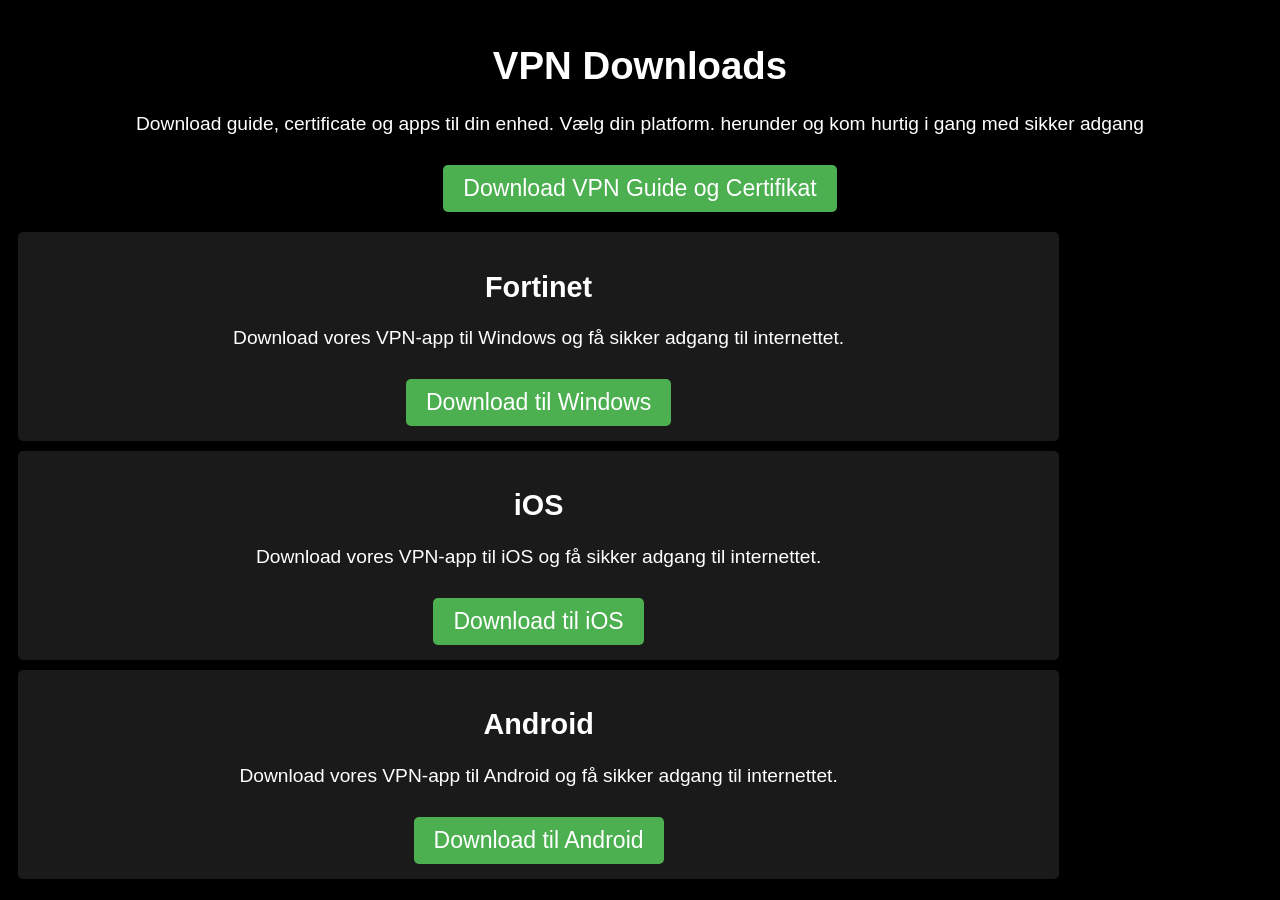
==== index.html @ e523640d "Working V1 Alt fungere som det skal til IOS, Android og Windows. Leder efter en ARM-Processer versio" ====
<!DOCTYPE html>
<html lang="en">
<head>
    <meta charset="UTF-8">
    <meta name="viewport" content="width=device-width, initial-scale=1.0">
    <title>Document</title>
</head>

<link rel="stylesheet" href="style.css">


<body style="background-color:black">
    <div class="Title">
        <div class="header">
            <h1>VPN Downloads</h1>
        </div>

        <div class="sub-header">
            <p>Download guide, certificate og apps til din enhed. Vælg din platform. herunder og kom hurtig i gang med sikker adgang</p>
            <a href="http://vpn/VPNGUIDEFORTICLIENT.pdf" class="download-button">Download VPN Guide og Certifikat</a>

        </div>
    </div>

    <section class="main-content">
        <!-- Content for the main section -->
         <div class="platform-card">
            <h2>Fortinet</h2>
            <p>Download vores VPN-app til Windows og få sikker adgang til internettet.</p>
            <a href="http://vpn/fortinet.zip" class="download-button">Download til Windows</a>
         </div>

         <div class="platform-card">
            <h2>iOS</h2>
            <p>Download vores VPN-app til iOS og få sikker adgang til internettet.</p>
            <a href="http://vpn/ios%20qr.png" class="download-button">Download til iOS</a>
         </div>

         <div class="platform-card">
            <h2>Android</h2>
            <p>Download vores VPN-app til Android og få sikker adgang til internettet.</p>
            <a href="http://vpn/android.png" class="download-button">Download til Android</a>
         </div>
    </section>
</body>
</html>
---- style.css ----
.Title {
    color: white;
    padding: 10px;
    text-align: center;
    font-size: larger;
    font-family: Arial, Helvetica, sans-serif;
}

.platform-card {
    background-color: #1a1a1a;
    border-radius: 5px;
    padding: 15px;
    margin: 10px;
    color: white;
    text-align: center;
    font-size: larger;
    font-family: Arial, Helvetica, sans-serif;
    box-shadow: 0 4px 8px 0 rgba(0, 0, 0, 0.2);
    transition: 0.3s;
    width: 80%;
}
.download-button {
    background-color: #4CAF50;
    color: white;
    padding: 10px 20px;
    text-align: center;
    text-decoration: none;
    display: inline-block;
    font-size: larger;
    margin-top: 10px;
    border-radius: 5px;
}
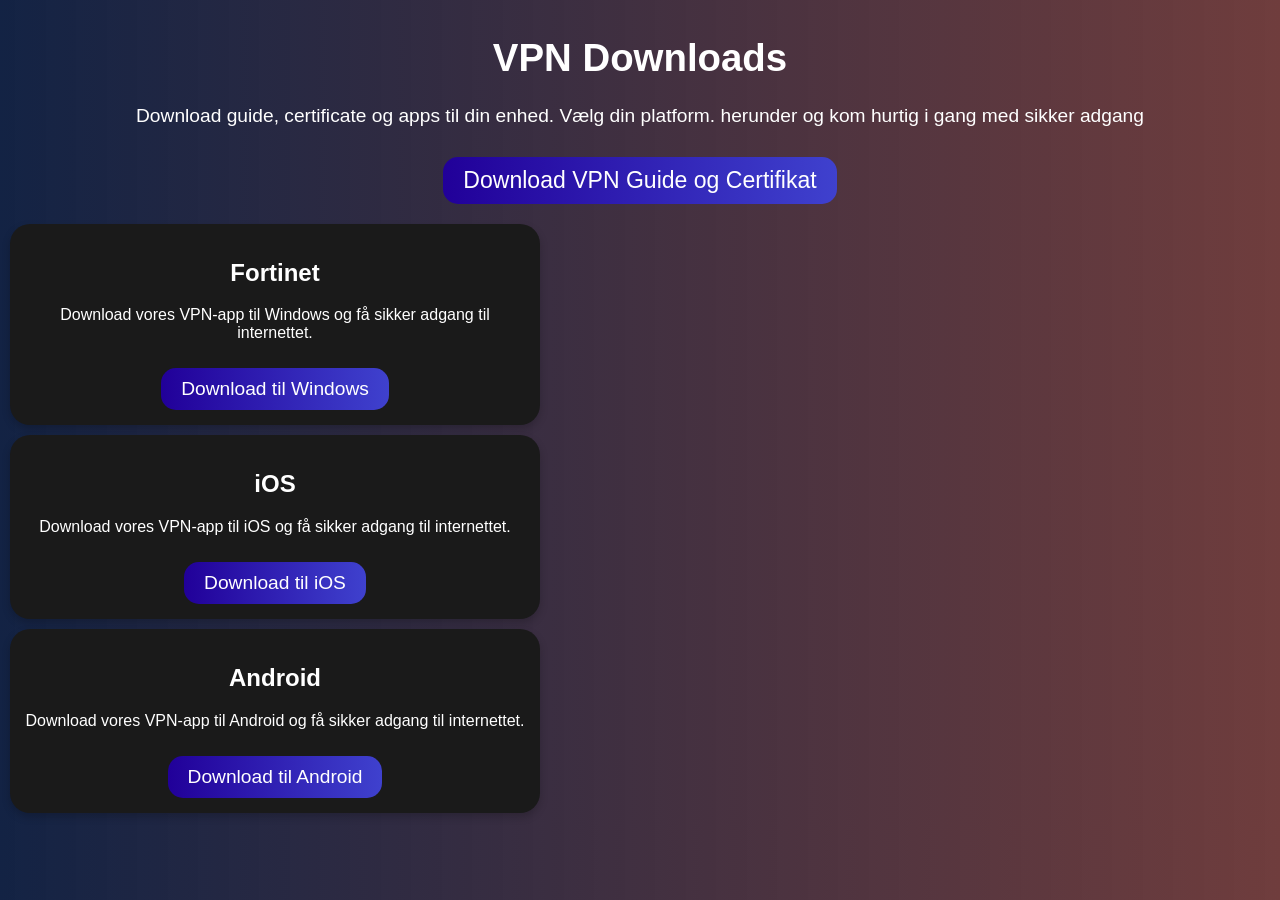
==== commit 45d27da5: "basic styling a few gradients have been added to several items, such as the buttons and background. " ====
--- a/index.html
+++ b/index.html
@@ -9,7 +9,7 @@
 <link rel="stylesheet" href="style.css">
 
 
-<body style="background-color:black">
+<body class="body">
     <div class="Title">
         <div class="header">
             <h1>VPN Downloads</h1>
--- a/style.css
+++ b/style.css
@@ -1,3 +1,10 @@
+.body {
+    background: linear-gradient(to right, #001135ec, #420000c2);
+    margin: 0;
+    padding: 0;
+    font-family: Arial, Helvetica, sans-serif;
+}
+
 .Title {
     color: white;
     padding: 10px;
@@ -8,19 +15,22 @@
 
 .platform-card {
     background-color: #1a1a1a;
-    border-radius: 5px;
+    border-radius: 20px;
+    box-shadow: 0 4px 8px 0 rgba(0, 0, 0, 0.2);
+    transition: 0.4s;
     padding: 15px;
     margin: 10px;
     color: white;
     text-align: center;
-    font-size: larger;
+    font-size: medium;
     font-family: Arial, Helvetica, sans-serif;
-    box-shadow: 0 4px 8px 0 rgba(0, 0, 0, 0.2);
-    transition: 0.3s;
-    width: 80%;
+    inline-size: 500px;
 }
+
+
+
 .download-button {
-    background-color: #4CAF50;
+    background-image: linear-gradient(to right, rgb(33, 0, 153) , rgb(63, 65, 206));
     color: white;
     padding: 10px 20px;
     text-align: center;
@@ -28,5 +38,6 @@
     display: inline-block;
     font-size: larger;
     margin-top: 10px;
-    border-radius: 5px;
-}+    border-radius: 15px;
+}
+
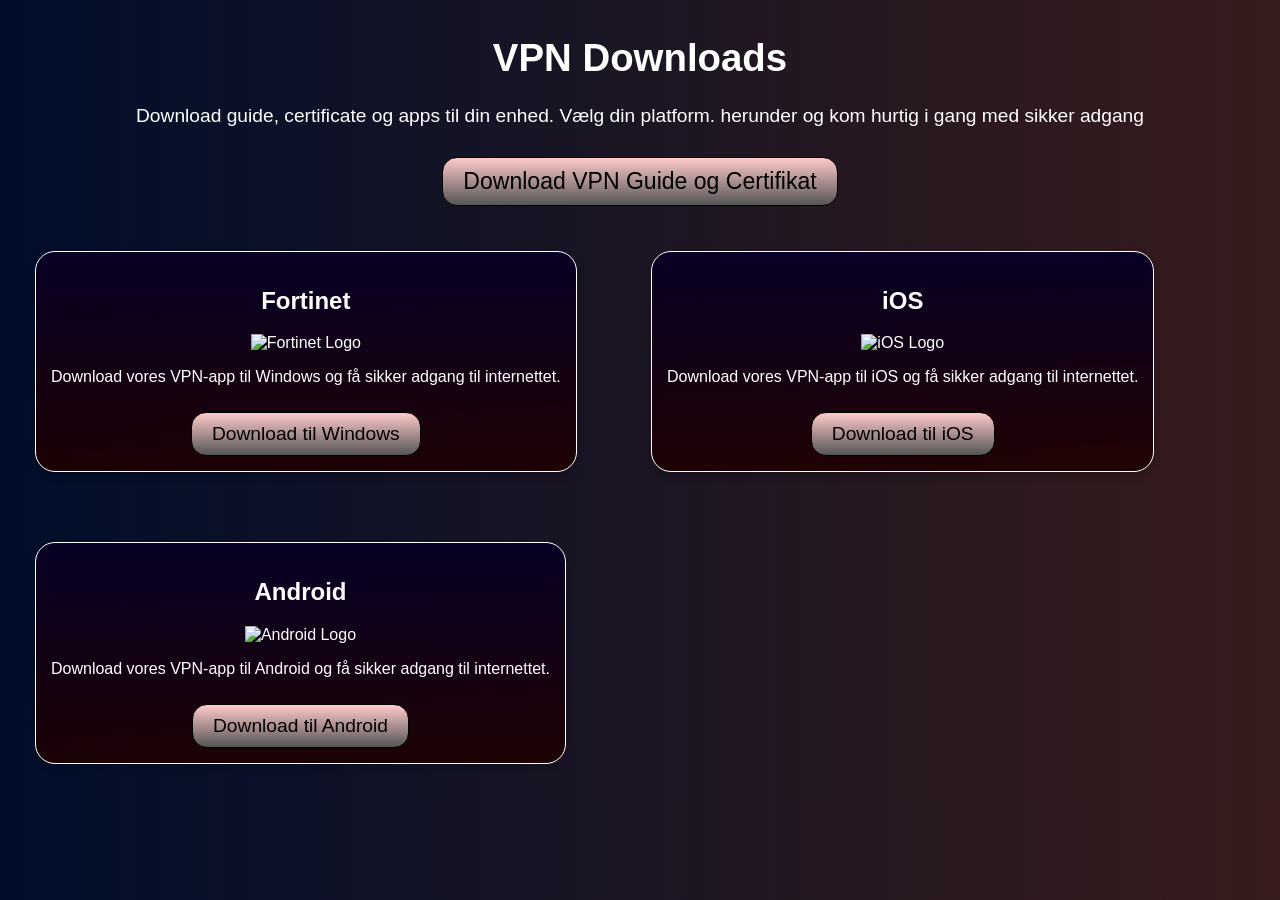
==== commit fc6905bb: "Styling update Logos added, Cards are fixed to center via Margin." ====
--- a/index.html
+++ b/index.html
@@ -26,18 +26,21 @@
         <!-- Content for the main section -->
          <div class="platform-card">
             <h2>Fortinet</h2>
+            <img class src="https://clipground.com/images/fortinet-png-9.png" alt="Fortinet Logo" width="570" height="105">
             <p>Download vores VPN-app til Windows og få sikker adgang til internettet.</p>
             <a href="http://vpn/fortinet.zip" class="download-button">Download til Windows</a>
          </div>
 
          <div class="platform-card">
             <h2>iOS</h2>
+            <img src="https://img.icons8.com/ios_filled/512/FFFFFF/mac-os.png" alt="iOS Logo" width="100" height="105">
             <p>Download vores VPN-app til iOS og få sikker adgang til internettet.</p>
             <a href="http://vpn/ios%20qr.png" class="download-button">Download til iOS</a>
          </div>
 
          <div class="platform-card">
             <h2>Android</h2>
+            <img src="https://img.icons8.com/ios-filled/512/FFFFFF/android-os.png" alt="Android Logo" width="100" height="105">
             <p>Download vores VPN-app til Android og få sikker adgang til internettet.</p>
             <a href="http://vpn/android.png" class="download-button">Download til Android</a>
          </div>
--- a/style.css
+++ b/style.css
@@ -1,5 +1,5 @@
 .body {
-    background: linear-gradient(to right, #001135ec, #420000c2);
+    background: linear-gradient(to right, #000e2b, #1f0000e3);
     margin: 0;
     padding: 0;
     font-family: Arial, Helvetica, sans-serif;
@@ -14,24 +14,26 @@
 }
 
 .platform-card {
-    background-color: #1a1a1a;
+    display: inline-block;
+    background-image: linear-gradient(to bottom, rgb(8, 0, 37) ,#1f0000e3);
+    border: white solid 1px;
     border-radius: 20px;
     box-shadow: 0 4px 8px 0 rgba(0, 0, 0, 0.2);
     transition: 0.4s;
     padding: 15px;
-    margin: 10px;
+    margin: 35px;
     color: white;
     text-align: center;
     font-size: medium;
     font-family: Arial, Helvetica, sans-serif;
-    inline-size: 500px;
 }
 
 
 
 .download-button {
-    background-image: linear-gradient(to right, rgb(33, 0, 153) , rgb(63, 65, 206));
-    color: white;
+    background-image: linear-gradient(to bottom, rgb(255, 202, 202) , rgb(85, 85, 85));
+    border: black solid 1px;
+    color: rgb(0, 0, 0);
     padding: 10px 20px;
     text-align: center;
     text-decoration: none;
@@ -39,5 +41,11 @@
     font-size: larger;
     margin-top: 10px;
     border-radius: 15px;
+    transition-duration: 0.4s;
 }
 
+.download-button:hover {
+  background-color: #4CAF50; /* Green */
+  color: white;
+}
+
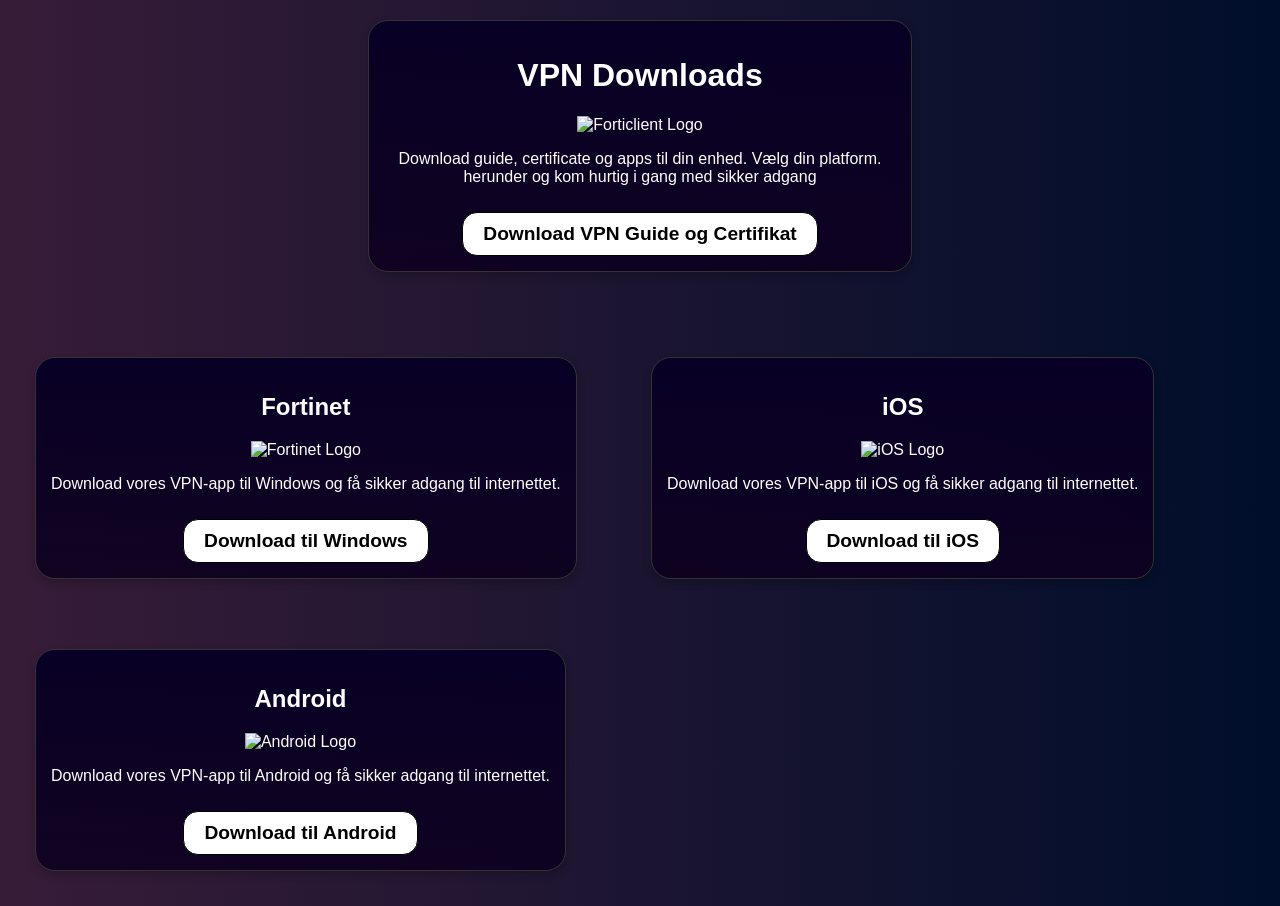
==== commit 3941f525: "Scripting Adding a scripting file via Python." ====
--- a/index.html
+++ b/index.html
@@ -8,7 +8,6 @@
 
 <link rel="stylesheet" href="style.css">
 
-
 <body class="body">
     <div class="Title">
         <div class="header">
@@ -16,10 +15,15 @@
         </div>
 
         <div class="sub-header">
+            <img src="https://play-lh.googleusercontent.com/MDDH7WLlwds0bkr-fLZKQ751gWGxbpuAtJGk5TRLFkHYr2rWM_hKHWHPhzVfgQ35YlhM" alt="Forticlient Logo" width="200" height="200">
             <p>Download guide, certificate og apps til din enhed. Vælg din platform. herunder og kom hurtig i gang med sikker adgang</p>
             <a href="http://vpn/VPNGUIDEFORTICLIENT.pdf" class="download-button">Download VPN Guide og Certifikat</a>
 
         </div>
+    </div>
+
+    <div class="Admin-Login">
+
     </div>
 
     <section class="main-content">
--- a/style.css
+++ b/style.css
@@ -1,22 +1,30 @@
 .body {
-    background: linear-gradient(to right, #000e2b, #1f0000e3);
+    background: linear-gradient(to left, #000e2b, #1e001fe3);
     margin: 0;
     padding: 0;
     font-family: Arial, Helvetica, sans-serif;
 }
 
 .Title {
+    margin: 20px auto 50px auto;
+    width: 40%;
+    height: flex;
+    background-image: linear-gradient(to bottom, #080025 ,#0d001fe3);
+    border: #333333 solid 1px;
+    border-radius: 20px;
+    box-shadow: 0 4px 8px 0 rgba(0, 0, 0, 0.2);
+    transition: 0.4s;
+    padding: 15px;
     color: white;
-    padding: 10px;
     text-align: center;
-    font-size: larger;
+    font-size: medium;
     font-family: Arial, Helvetica, sans-serif;
 }
 
 .platform-card {
     display: inline-block;
-    background-image: linear-gradient(to bottom, rgb(8, 0, 37) ,#1f0000e3);
-    border: white solid 1px;
+    background-image: linear-gradient(to bottom,#080025 ,#0d001fe3);
+    border: #333333 solid 1px;
     border-radius: 20px;
     box-shadow: 0 4px 8px 0 rgba(0, 0, 0, 0.2);
     transition: 0.4s;
@@ -28,10 +36,8 @@
     font-family: Arial, Helvetica, sans-serif;
 }
 
-
-
 .download-button {
-    background-image: linear-gradient(to bottom, rgb(255, 202, 202) , rgb(85, 85, 85));
+    background-color: white;
     border: black solid 1px;
     color: rgb(0, 0, 0);
     padding: 10px 20px;
@@ -39,13 +45,8 @@
     text-decoration: none;
     display: inline-block;
     font-size: larger;
+    font-weight: bold;
     margin-top: 10px;
     border-radius: 15px;
     transition-duration: 0.4s;
-}
-
-.download-button:hover {
-  background-color: #4CAF50; /* Green */
-  color: white;
-}
-
+}
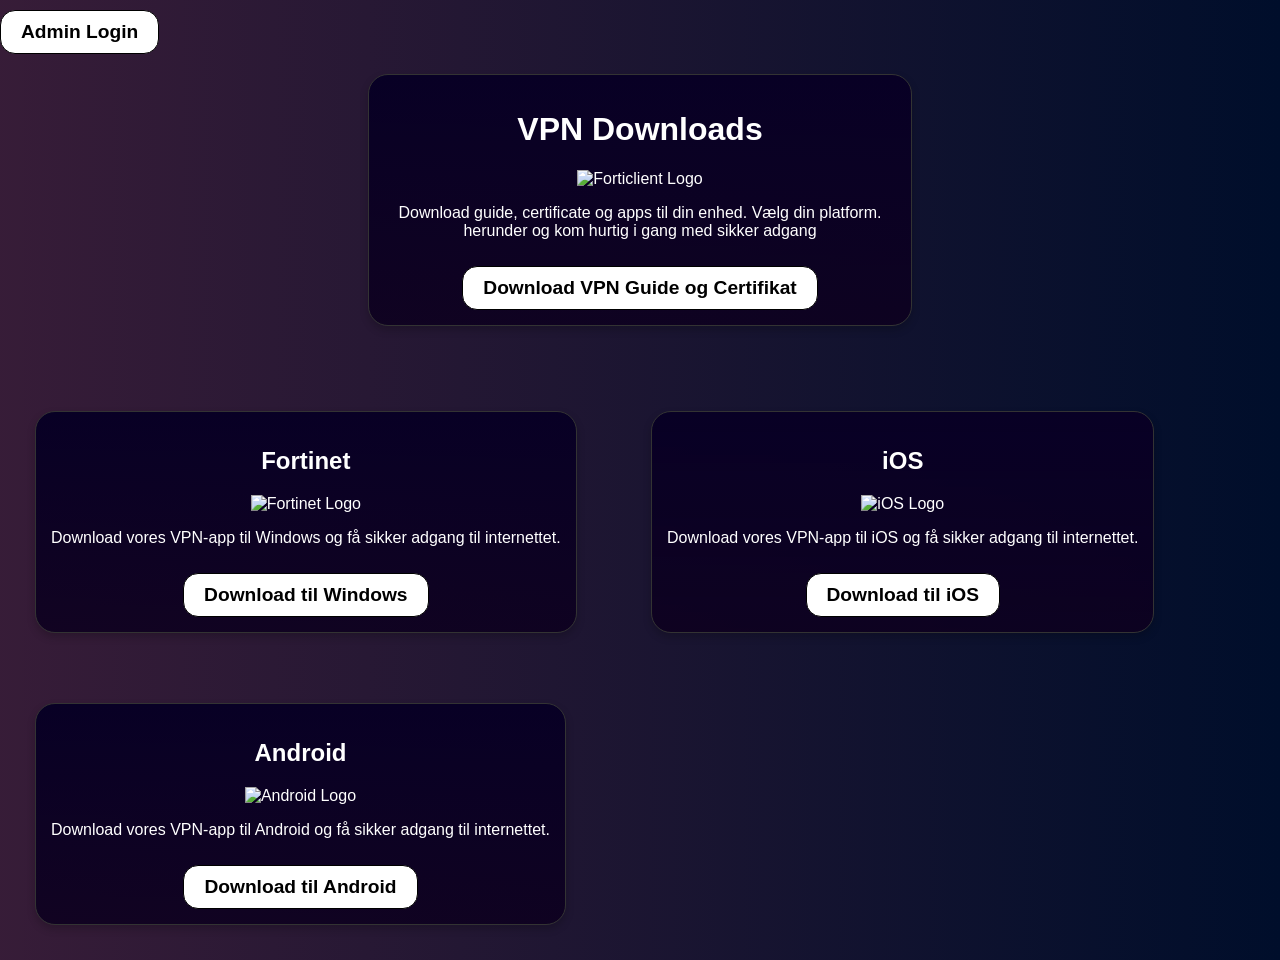
==== commit c579ba68: "Styling update on verification.html final styling has been put in place for now. Primary focus is on" ====
--- a/index.html
+++ b/index.html
@@ -1,14 +1,20 @@
 <!DOCTYPE html>
 <html lang="en">
-<head>
-    <meta charset="UTF-8">
-    <meta name="viewport" content="width=device-width, initial-scale=1.0">
-    <title>Document</title>
-</head>
+    <head>
+        <meta charset="UTF-8">
+        <meta name="viewport" content="width=device-width, initial-scale=1.0">
+        <title>Document</title>
+    </head>
+    
+    <link rel="stylesheet" href="style.css">
+    <link rel="script" href="script.py">
+    
+    <body class="body">
+    
+    <div class="Admin-Login">
+        <a href="verification.html" class="admin-login-button">Admin Login</a>
+    </div>
 
-<link rel="stylesheet" href="style.css">
-
-<body class="body">
     <div class="Title">
         <div class="header">
             <h1>VPN Downloads</h1>
@@ -22,9 +28,6 @@
         </div>
     </div>
 
-    <div class="Admin-Login">
-
-    </div>
 
     <section class="main-content">
         <!-- Content for the main section -->
--- a/style.css
+++ b/style.css
@@ -3,6 +3,21 @@
     margin: 0;
     padding: 0;
     font-family: Arial, Helvetica, sans-serif;
+}
+
+.admin-login-button {
+    background-color: white;
+    border: black solid 1px;
+    color: rgb(0, 0, 0);
+    padding: 10px 20px;
+    text-align: center;
+    text-decoration: none;
+    display: inline-block;
+    font-size: larger;
+    font-weight: bold;
+    margin-top: 10px;
+    border-radius: 15px;
+    transition-duration: 0.4s;
 }
 
 .Title {
@@ -36,6 +51,66 @@
     font-family: Arial, Helvetica, sans-serif;
 }
 
+.login-container {
+    display: flex;
+    justify-content: center;
+    align-items: center;
+    height: 100vh;
+}
+
+.login-container {
+    display: flex;
+    justify-content: center;
+    align-items: center;
+    height: 100vh;
+    font-family: Arial, Helvetica, sans-serif;
+}
+
+.passcode {
+    border: black solid 1px;
+    color: rgb(0, 0, 0);
+    padding: 10px 20px;
+    text-align: center;
+    text-decoration: none;
+    display: inline-block;
+    font-size: larger;
+    font-weight: bold;
+    margin-top: 10px;
+    border-radius: 15px;
+    transition-duration: 0.4s;
+
+}
+
+.return-button {
+    background-color: white;
+    border: black solid 1px;
+    color: rgb(0, 0, 0);
+    padding: 10px 20px;
+    text-align: center;
+    text-decoration: none;
+    display: inline-block;
+    font-size: larger;
+    font-weight: bold;
+    margin-top: 10px;
+    border-radius: 15px;
+    transition-duration: 0.4s;
+}
+
+.login-button {
+    background-color: white;
+    border: black solid 1px;
+    color: rgb(0, 0, 0);
+    padding: 10px 20px;
+    text-align: center;
+    text-decoration: none;
+    display: inline-block;
+    font-size: larger;
+    font-weight: bold;
+    margin-top: 10px;
+    border-radius: 15px;
+    transition-duration: 0.4s;
+}
+
 .download-button {
     background-color: white;
     border: black solid 1px;
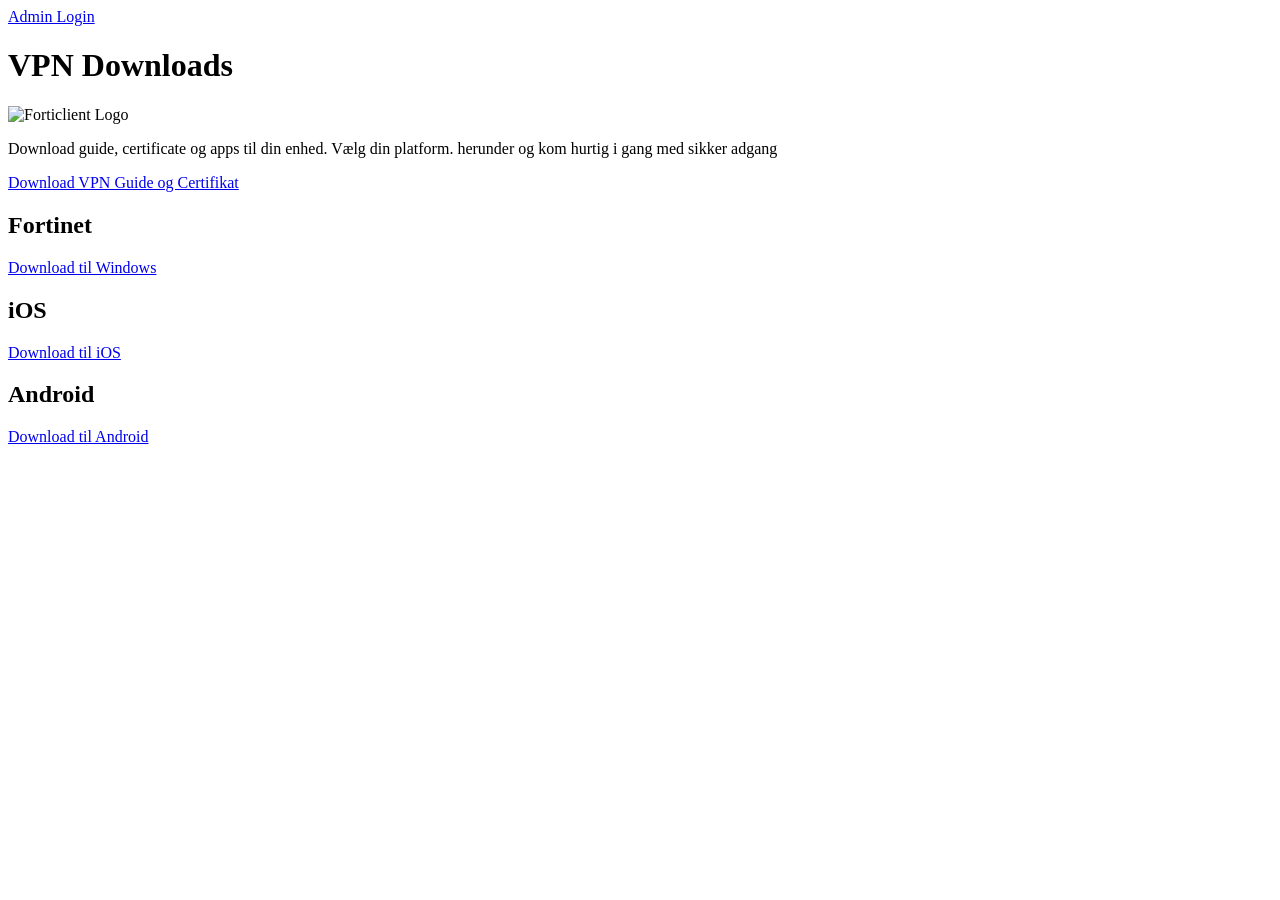
==== commit c4d85203: "Admin Fixed Admin rights have been gained so project continues. Styling is being reworked from the g" ====
--- a/index.html
+++ b/index.html
@@ -33,22 +33,16 @@
         <!-- Content for the main section -->
          <div class="platform-card">
             <h2>Fortinet</h2>
-            <img class src="https://clipground.com/images/fortinet-png-9.png" alt="Fortinet Logo" width="570" height="105">
-            <p>Download vores VPN-app til Windows og få sikker adgang til internettet.</p>
             <a href="http://vpn/fortinet.zip" class="download-button">Download til Windows</a>
          </div>
 
          <div class="platform-card">
             <h2>iOS</h2>
-            <img src="https://img.icons8.com/ios_filled/512/FFFFFF/mac-os.png" alt="iOS Logo" width="100" height="105">
-            <p>Download vores VPN-app til iOS og få sikker adgang til internettet.</p>
             <a href="http://vpn/ios%20qr.png" class="download-button">Download til iOS</a>
          </div>
 
          <div class="platform-card">
             <h2>Android</h2>
-            <img src="https://img.icons8.com/ios-filled/512/FFFFFF/android-os.png" alt="Android Logo" width="100" height="105">
-            <p>Download vores VPN-app til Android og få sikker adgang til internettet.</p>
             <a href="http://vpn/android.png" class="download-button">Download til Android</a>
          </div>
     </section>
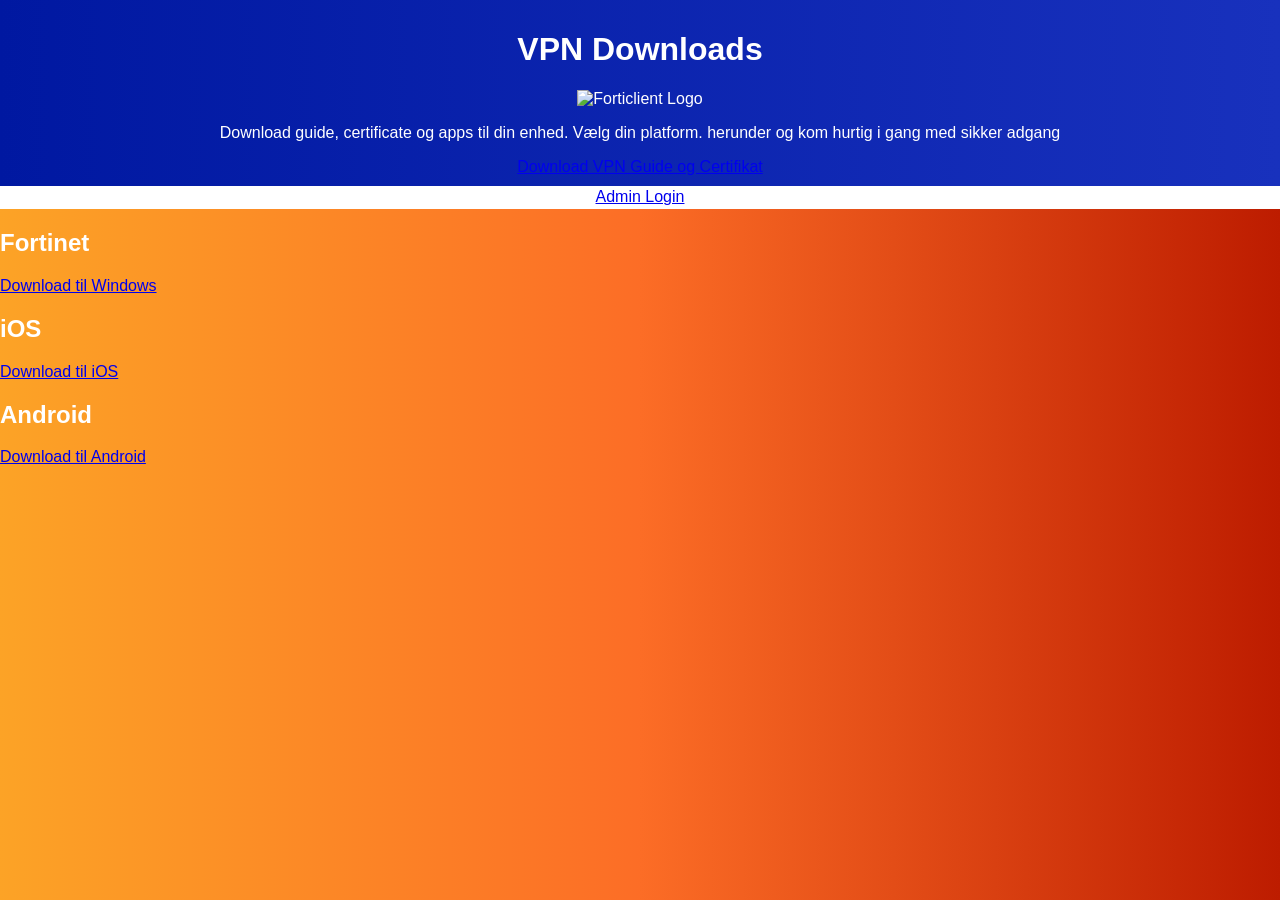
==== commit b6a6300e: "styling" ====
--- a/index.html
+++ b/index.html
@@ -10,23 +10,22 @@
     <link rel="script" href="script.py">
     
     <body class="body">
+        <div class="Title">
+            <div class="header">
+                <h1>VPN Downloads</h1>
+            </div>
     
+            <div class="sub-header">
+                <img src="https://play-lh.googleusercontent.com/MDDH7WLlwds0bkr-fLZKQ751gWGxbpuAtJGk5TRLFkHYr2rWM_hKHWHPhzVfgQ35YlhM" alt="Forticlient Logo" width="100" height="100">
+                <p>Download guide, certificate og apps til din enhed. Vælg din platform. herunder og kom hurtig i gang med sikker adgang</p>
+                <a href="http://vpn/VPNGUIDEFORTICLIENT.pdf" class="download-button">Download VPN Guide og Certifikat</a>
+    
+            </div>
+        </div>
     <div class="Admin-Login">
         <a href="verification.html" class="admin-login-button">Admin Login</a>
     </div>
 
-    <div class="Title">
-        <div class="header">
-            <h1>VPN Downloads</h1>
-        </div>
-
-        <div class="sub-header">
-            <img src="https://play-lh.googleusercontent.com/MDDH7WLlwds0bkr-fLZKQ751gWGxbpuAtJGk5TRLFkHYr2rWM_hKHWHPhzVfgQ35YlhM" alt="Forticlient Logo" width="200" height="200">
-            <p>Download guide, certificate og apps til din enhed. Vælg din platform. herunder og kom hurtig i gang med sikker adgang</p>
-            <a href="http://vpn/VPNGUIDEFORTICLIENT.pdf" class="download-button">Download VPN Guide og Certifikat</a>
-
-        </div>
-    </div>
 
 
     <section class="main-content">
--- a/style.css
+++ b/style.css
@@ -0,0 +1,23 @@
+.Title {
+    text-align: center;
+    background: linear-gradient(to right, #0018a1, #1831bd);
+    padding: 10px;
+}
+.body {
+    background: linear-gradient(to left, #bd1c00, rgb(252, 109, 38), rgb(252, 163, 38));
+    font-family: Verdana, Geneva, Tahoma, sans-serif;
+    color: white;;
+    margin: 0;
+    padding: 0;
+    align-items: center;
+    justify-content: center;
+}
+
+.Admin-Login {
+    font-family:Verdana, Geneva, Tahoma, sans-serif;
+    color: black;
+    background-color: white;
+    padding: 0.2%;
+    text-align: center;
+    text-decoration: none;
+}
